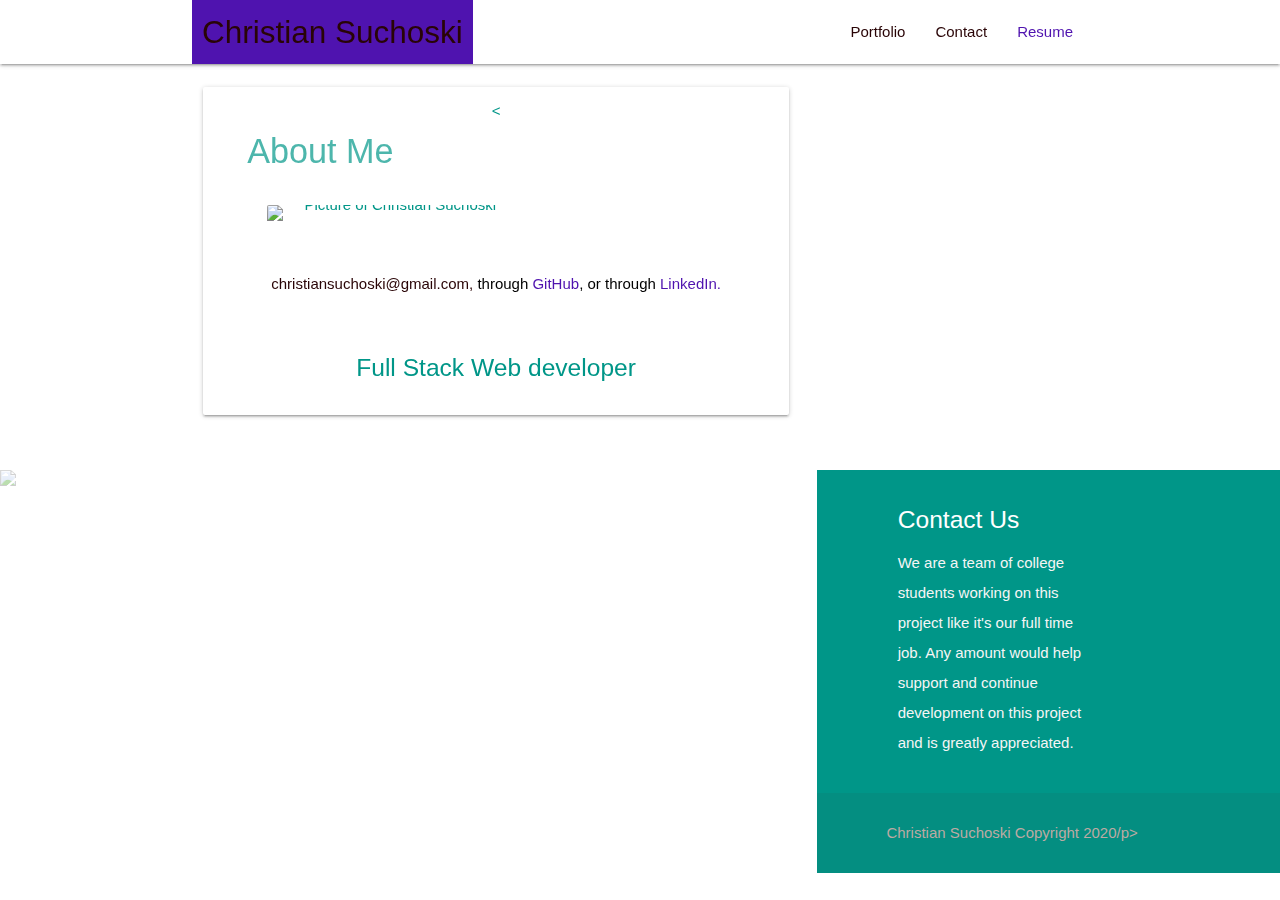
==== about.html @ 45f3770f "Updating and Continue project" ====
<!DOCTYPE html>
<html lang="en">

<head>
    <meta http-equiv="Content-Type" content="text/html; charset=UTF-8" />
    <meta name="viewport" content="width=device-width, initial-scale=1" />
    <title>Christian Suchoski - Full Stack Web Developer</title>

    <link rel="stylesheet" href="https://use.fontawesome.com/releases/v5.8.1/css/all.css"
        integrity="sha384-50oBUHEmvpQ+1lW4y57PTFmhCaXp0ML5d60M1M7uH2+nqUivzIebhndOJK28anvf" crossorigin="anonymous" />
    <!-- CSS  -->
    <link href="https://fonts.googleapis.com/icon?family=Material+Icons" rel="stylesheet">
    <link href="css/materialize.css" type="text/css" rel="stylesheet" media="screen,projection" />
    <link href="css/style.css" type="text/css" rel="stylesheet" media="screen,projection" />
    <!-- Icons-->

</head>

<body>
    <nav class="white" role="navigation">
        <div class="nav-wrapper container">
            <a id="logo-container" href="index.html" class="brand-logo">Christian Suchoski</a>
            <ul class="right hide-on-med-and-down">

                <li><a href="portfolio.html">Portfolio</a></li>
                <li><a href="contact.html">Contact</a></li>
                <li><a href="">Resume</a></li>
            </ul>


            </ul>
            <a href="#" data-target="nav-mobile" class="sidenav-trigger"><i class="material-icons">menu</i></a>
        </div>
    </nav>
    <div id="index-banner" class="parallax-container">
        <div class="section no-pad-bot">
            <div class="container">
                <br><br>
                <!-- <h1 class="header center teal-text text-lighten-2">Parallax Template</h1> -->
                <!-- start about me card-->

                <div class="row center">
                    <!-- <h5 cl
                    <!-- Start card copy paste-->
                    <div class="row">
                        <div class="col">
                            <div class="card white about-card">
                                <div class="card-content teal-text">
                                    < <!-- start -->
                                        <section class="main">
                                            <!-- Pages main heading -->
                                            <!-- <h1>About Me</h1> -->
                                            <section class="main">
                                                <!-- Pages main heading -->
                                                <!-- <h1>About Me</h1> -->
                                                <div class="card-title" id="about-title">
                                                    <h4 class="header teal-text text-lighten-2">About Me</h4>
                                                </div>
                                                <!-- This is the profile photo-->
                                                <div class="card-image" id="about-img">
                                                    <img src="assets" alt="Picture of Christian Suchoski">
                                                </div>
                                                <!-- This is a paragraph-->
                                                <div class="card-content">
                                                    <p class="about">
                                                    </p>
                                                    <p class="about"></p>
                                                    <p class="about"> </p>
                                                    <p class="about"> </p>
                                                    <p class="about">
                                                        <a href="mailto:christiansuchoski@gmail.com"
                                                            target="_blank">christiansuchoski@gmail.com, </a> through<a
                                                            href=""> GitHub</a>, or
                                                        through <a href="">
                                                            LinkedIn.</a>
                                                    </p>

                                                    <!-- End main section -->

                                                    <!-- end -->
                                                </div>
                                                <!-- end card content-->
                                                <h5>Full Stack Web developer</h5>

                                </div>
                            </div>
                        </div>
                        <!-- End Card -->
                    </div>
                </div>
            </div>
        </div>
        <div class="parallax-container valign-wrapper">
            <div class="section no-pad-bot">
                <div class="container">
                    <div class="row center">
                        <!-- <h5 class="header col s12 light">A modern responsive front-end framework based on Material Design</h5> -->
                    </div>
                </div>
            </div>
            <div class="parallax" id="op-para"><img src="assets/images/pano-shore.jpg"
                    alt="panoramic-shore-photo-mateo_atom-instagram">
            </div>
            <div class="container">
                <div class="section">
                    <div class="row">
                        <div class="col s12 center">
                            <h3><i class="mdi-content-send brown-text"></i></h3>
                            <!-- <h4>Contact Us</h4>
                            <p class="left-align light">Lorem ipsum dolor sit amet, consectetur adipiscing elit. Nullam scelerisque id
                              nunc nec volutpat. Etiam pellentesque tristique arcu, non consequat magna fermentum ac. Cras ut ultricies
                              eros. Maecenas eros justo, ullamcorper a sapien id, viverra ultrices eros. Morbi sem neque, posuere et
                              pretium eget, bibendum sollicitudin lacus. Aliquam eleifend sollicitudin diam, eu mattis nisl maximus sed.
                              Nulla imperdiet semper molestie. Morbi massa odio, condimentum sed ipsum ac, gravida ultrices erat. Nullam
                              eget dignissim mauris, non tristique erat. Vestibulum ante ipsum primis in faucibus orci luctus et
                              ultrices
                              posuere cubilia Curae;</p> -->
                        </div>
                    </div>
                </div>
            </div>
            <div class="parallax-container valign-wrapper">
                <div class="section no-pad-bot">
                    <div class="container">
                        <div class="row center">
                            <!-- <h5 class="header col s12 light">A modern responsive front-end framework based on Material Design</h5> -->
                        </div>
                    </div>
                </div>
                <!-- <div class="parallax"><img src="background3.jpg" alt="Unsplashed background img 3"></div> -->
            </div>
            <footer class="page-footer teal">
                <div class="container">
                    <div class="row">
                        <div class="col l8 s14">
                            <h5 class="white-text">Contact Us</h5>
                            <p class="grey-text text-lighten-4">We are a team of college students working on this
                                project
                                like it's our
                                full time job. Any amount would help support and continue development on this project
                                and is
                                greatly
                                appreciated.</p>
                        </div>
                        <!-- <div class="col l3 s12">
                            <h5 class="white-text">Settings</h5>
                            <ul>
                              <li><a class="white-text" href="#!">Link 1</a></li>
                              <li><a class="white-text" href="#!">Link 2</a></li>
                              <li><a class="white-text" href="#!">Link 3</a></li>
                              <li><a class="white-text" href="#!">Link 4</a></li>
                            </ul>
                          </div> -->
                        <!-- <div class="col l3 s12">
                            <h5 class="white-text">Connect</h5>
                            <ul>
                              <li><a class="white-text" href="#!">Link 1</a></li>
                              <li><a class="white-text" href="#!">Link 2</a></li>
                              <li><a class="white-text" href="#!">Link 3</a></li>
                              <li><a class="white-text" href="#!">Link 4</a></li>
                            </ul>
                          </div> -->
                    </div>
                </div>
                <div class="footer-copyright">
                    <div class="container">
                        <!-- Made by <a class="brown-text text-lighten-3" href="http://materializecss.com">Materialize</a> -->
                        <p class="brown-text text-lighten-3">Christian Suchoski Copyright 2020/p>
                    </div>
                </div>
            </footer>
            <!--  Scripts-->
            <script src="https://code.jquery.com/jquery-2.1.1.min.js"></script>
            <script src="js/materialize.js"></script>
            <script src="js/init.js"></script>
</body>

</html>
---- css/style.css ----
/* Custom Stylesheet */
/**
 * Use this file to override Materialize files so you can update
 * the core Materialize files in the future
 *
 * Made By MaterializeCSS.com
 */
 nav ul a,
 nav {
   color: rgb(104, 12, 12);
 }
 
 a:link {
   color: #290406;
 }
 
 a:visited {
   color: #4f13af;
 }
 
 .brand-logo a:link{
   color:#ffffff;
 }
 
 
 a.brand-logo:visited{
   color:#ffffff;
 }
 
 .brand-logo {
   background-color: #4f13af;
   color: white;
   
 }
 #logo-container {
   padding-left: 10px;
   padding-right: 10px;
   
 }
 p {
   line-height: 2rem;
 }
 .sidenav-trigger {
   color: #4f13af;
 }
 .parallax-container {
   min-height: 380px;
   line-height: 0;
   height: auto;
   color: rgba(255, 255, 255, 0.9);
 }
   .parallax-container .section {
     width: 100%;
   }
 
 
 .myDiv {
   position: relative;
   z-index: 1;
 
 }
 
 .myDiv:before {
   content: "";
   position: absolute;
   z-index: -1;
   top: 0;
   bottom: 0;
   left: 0;
   right: 0;
   background: url(../assets/images/) center center;
   background-repeat: no-repeat;
   opacity: .4;
 }
 
 #op-para {
   opacity: .4;
 }
 
   .icon-block {
     padding: 0 15px;
     padding-top: 10px;
   }
   .icon-block .material-icons {
     font-size: inherit;
   }
 
   footer.page-footer {
     margin: 0;
   }
 
   .intro {
     margin-left: 50%;
     width: 100%;
     margin-top: 40%;
 
   }
 
   .about {
     color: black;
     text-align: start;
     /* margin: 10px; */
       /* text-indent: 50px; */
       padding-bottom: 15px;
 
   }
 
   /* .about-card {
     width: 90%;
   } */
 
   #about-img {
     /* padding: 10px; */
     width: 250px;
     height: auto;
     float: left; 
     margin: 20px;
 
   }
 
   #about-title {
     text-align: left;
   }
 
   .main {
     margin-left: 10px;
     margin-right: 10px;
   }
   .pcard {
     font-size: 17px;
   }
 
   /* #download-button {
     margin-bottom: 5%;
   }
 
   .header {
     font-weight: bold;
   }
 
   h5 {
     font-weight: bold;
   } */
 
   #tab1, #tab2, #tab3 {
     height: 350px;
   }
 
   .about-img {
     height: 50%;
     width: auto;
   }
 
 
   /* Media Queries */
 
 @media only screen and (max-width : 992px) {
   .parallax-container .section {
     position: absolute;
     top: 40%;
   }
   #index-banner .section {
     top: 10%;
   }
 }
 @media only screen and (max-width : 600px) {
   #index-banner .section {
     top: 0;
   }
 }
 
 .icon-block {
   padding: 0 15px;
   padding-top: 10px;
 }
 .icon-block .material-icons {
   font-size: inherit;
 }
 
 footer.page-footer {
   margin: 0;
 }
 
 .intro {
   margin-left: 50%;
   width: 100%;
   margin-top: 40%;
 
 }
 
 .pcard {
   font-size: 17px;
 }
 
 #download-button {
   margin-bottom: 5%;
 /* }
 
 .header {
   font-weight: bold;
 }
 
 h5 {
   font-weight: bold;
 }
 
 #tab1, #tab2, #tab3 {
   height: 350px;
 } */
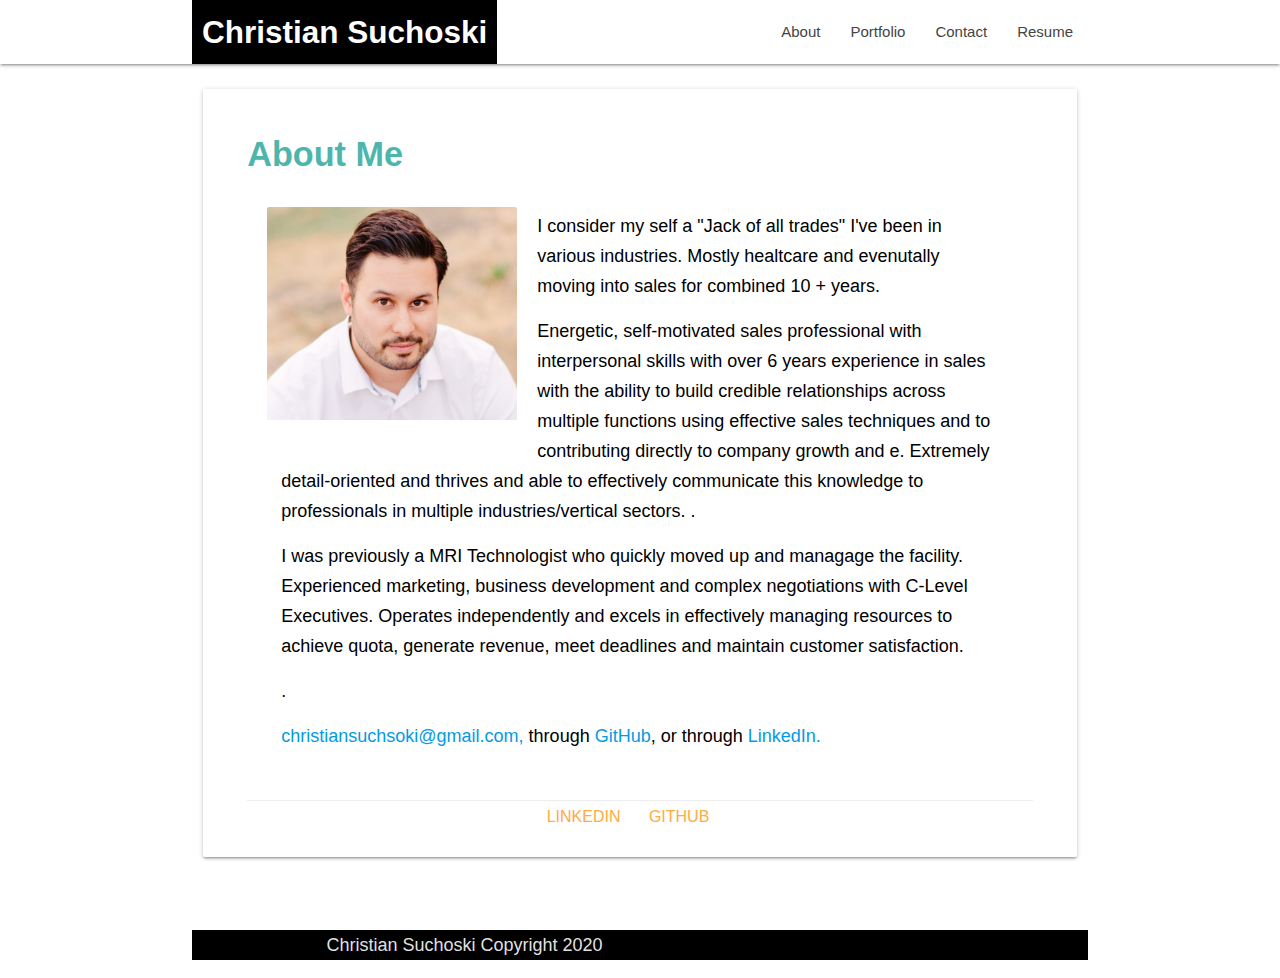
==== commit 8d96b0fe: "Updated index pand about me page" ====
--- a/about.html
+++ b/about.html
@@ -22,157 +22,105 @@
             <a id="logo-container" href="index.html" class="brand-logo">Christian Suchoski</a>
             <ul class="right hide-on-med-and-down">
 
+                <li><a href="about.html">About</a></li>
                 <li><a href="portfolio.html">Portfolio</a></li>
                 <li><a href="contact.html">Contact</a></li>
-                <li><a href="">Resume</a></li>
+                <li><a href="resume.html">Resume</a></li>
             </ul>
 
+            <ul id="nav-mobile" class="sidenav">
 
+                <li><a href="about.html">About</a></li>
+                <li><a href="portfolio.html">Portfolio</a></li>
+                <li><a href="contact.html">Contact</a></li>
+                <li><a href="resume.html">Resume</a></li>
             </ul>
             <a href="#" data-target="nav-mobile" class="sidenav-trigger"><i class="material-icons">menu</i></a>
         </div>
     </nav>
-    <div id="index-banner" class="parallax-container">
+
+    <div id="index-banner" class="parallax-container parallax-about">
         <div class="section no-pad-bot">
             <div class="container">
                 <br><br>
-                <!-- <h1 class="header center teal-text text-lighten-2">Parallax Template</h1> -->
-                <!-- start about me card-->
 
                 <div class="row center">
-                    <!-- <h5 cl
-                    <!-- Start card copy paste-->
                     <div class="row">
                         <div class="col">
                             <div class="card white about-card">
                                 <div class="card-content teal-text">
-                                    < <!-- start -->
-                                        <section class="main">
-                                            <!-- Pages main heading -->
-                                            <!-- <h1>About Me</h1> -->
-                                            <section class="main">
-                                                <!-- Pages main heading -->
-                                                <!-- <h1>About Me</h1> -->
-                                                <div class="card-title" id="about-title">
-                                                    <h4 class="header teal-text text-lighten-2">About Me</h4>
-                                                </div>
-                                                <!-- This is the profile photo-->
-                                                <div class="card-image" id="about-img">
-                                                    <img src="assets" alt="Picture of Christian Suchoski">
-                                                </div>
-                                                <!-- This is a paragraph-->
-                                                <div class="card-content">
-                                                    <p class="about">
-                                                    </p>
-                                                    <p class="about"></p>
-                                                    <p class="about"> </p>
-                                                    <p class="about"> </p>
-                                                    <p class="about">
-                                                        <a href="mailto:christiansuchoski@gmail.com"
-                                                            target="_blank">christiansuchoski@gmail.com, </a> through<a
-                                                            href=""> GitHub</a>, or
-                                                        through <a href="">
-                                                            LinkedIn.</a>
-                                                    </p>
+                                    <section class="main">
+                                        <div class="card-title" id="about-title">
+                                            <h4 class="header teal-text text-lighten-2">About Me</h4>
+                                        </div>
+                                        <!-- This is the profile photo-->
+                                        <div class="card-image" id="about-img">
+                                            <img src="assets/images/Christ cropped photo_Easy-Resize.com.jpg"
+                                                alt="Pic of Me">
+                                        </div>
 
-                                                    <!-- End main section -->
-
-                                                    <!-- end -->
-                                                </div>
-                                                <!-- end card content-->
-                                                <h5>Full Stack Web developer</h5>
-
+                                        <!-- This is a paragraph-->
+                                        <div class="card-content">
+                                            <p class="about">I consider my self a "Jack of all trades" I've been in
+                                                various industries. Mostly healtcare and evenutally moving into sales
+                                                for combined 10 + years.
+                                            </p>
+                                            <p class="about">Energetic, self-motivated sales professional with
+                                                interpersonal skills with over 6 years experience in sales with the
+                                                ability to build credible relationships across multiple functions using
+                                                effective sales techniques and to contributing directly to company
+                                                growth and
+                                                e.
+                                                Extremely detail-oriented and thrives and able to effectively
+                                                communicate this knowledge to professionals in multiple
+                                                industries/vertical sectors.​ .</p>
+                                            <p class="about">I was previously a MRI Technologist who quickly moved up
+                                                and managage the facility.
+                                                Experienced marketing, business development and complex negotiations
+                                                with C-Level Executives. Operates independently and excels in
+                                                effectively managing resources to achieve quota, generate revenue, meet
+                                                deadlines and maintain customer satisfaction.
+                                            </p>
+                                            <p class="about">. </p>
+                                            <p class="about">
+                                                <a href="mailto:christiansuchoski@gmail.com"
+                                                    target="_blank">christiansuchsoki@gmail.com, </a> through<a
+                                                    href="https://github.com/Huski82"> GitHub</a>, or through <a
+                                                    href="https://www.linkedin.com/in/christian-suchoski-880118164/">
+                                                    LinkedIn.</a>
+                                            </p>
+                                        </div>
+                                        <!-- end card content-->
+                                        <div class="card-action">
+                                            <a
+                                                href="https://www.linkedin.com/in/christian-suchoski-880118164/">LinkedIn</a>
+                                            <a href="https://github.com/Huski82">Github</a>
+                                        </div>
                                 </div>
                             </div>
-                        </div>
-                        <!-- End Card -->
-                    </div>
-                </div>
-            </div>
-        </div>
-        <div class="parallax-container valign-wrapper">
-            <div class="section no-pad-bot">
-                <div class="container">
-                    <div class="row center">
-                        <!-- <h5 class="header col s12 light">A modern responsive front-end framework based on Material Design</h5> -->
-                    </div>
-                </div>
-            </div>
-            <div class="parallax" id="op-para"><img src="assets/images/pano-shore.jpg"
-                    alt="panoramic-shore-photo-mateo_atom-instagram">
-            </div>
-            <div class="container">
-                <div class="section">
-                    <div class="row">
-                        <div class="col s12 center">
-                            <h3><i class="mdi-content-send brown-text"></i></h3>
-                            <!-- <h4>Contact Us</h4>
-                            <p class="left-align light">Lorem ipsum dolor sit amet, consectetur adipiscing elit. Nullam scelerisque id
-                              nunc nec volutpat. Etiam pellentesque tristique arcu, non consequat magna fermentum ac. Cras ut ultricies
-                              eros. Maecenas eros justo, ullamcorper a sapien id, viverra ultrices eros. Morbi sem neque, posuere et
-                              pretium eget, bibendum sollicitudin lacus. Aliquam eleifend sollicitudin diam, eu mattis nisl maximus sed.
-                              Nulla imperdiet semper molestie. Morbi massa odio, condimentum sed ipsum ac, gravida ultrices erat. Nullam
-                              eget dignissim mauris, non tristique erat. Vestibulum ante ipsum primis in faucibus orci luctus et
-                              ultrices
-                              posuere cubilia Curae;</p> -->
+                            </section>
+                            <!-- End main section -->
                         </div>
                     </div>
                 </div>
-            </div>
-            <div class="parallax-container valign-wrapper">
-                <div class="section no-pad-bot">
-                    <div class="container">
-                        <div class="row center">
-                            <!-- <h5 class="header col s12 light">A modern responsive front-end framework based on Material Design</h5> -->
+
+                <br><br>
+
+                <footer>
+                    <div class="page footer black">
+                        <div class="container">
+
+                            <p class="left-align text-lighten-3">Christian Suchoski Copyright 2020</p>
                         </div>
                     </div>
-                </div>
-                <!-- <div class="parallax"><img src="background3.jpg" alt="Unsplashed background img 3"></div> -->
-            </div>
-            <footer class="page-footer teal">
-                <div class="container">
-                    <div class="row">
-                        <div class="col l8 s14">
-                            <h5 class="white-text">Contact Us</h5>
-                            <p class="grey-text text-lighten-4">We are a team of college students working on this
-                                project
-                                like it's our
-                                full time job. Any amount would help support and continue development on this project
-                                and is
-                                greatly
-                                appreciated.</p>
-                        </div>
-                        <!-- <div class="col l3 s12">
-                            <h5 class="white-text">Settings</h5>
-                            <ul>
-                              <li><a class="white-text" href="#!">Link 1</a></li>
-                              <li><a class="white-text" href="#!">Link 2</a></li>
-                              <li><a class="white-text" href="#!">Link 3</a></li>
-                              <li><a class="white-text" href="#!">Link 4</a></li>
-                            </ul>
-                          </div> -->
-                        <!-- <div class="col l3 s12">
-                            <h5 class="white-text">Connect</h5>
-                            <ul>
-                              <li><a class="white-text" href="#!">Link 1</a></li>
-                              <li><a class="white-text" href="#!">Link 2</a></li>
-                              <li><a class="white-text" href="#!">Link 3</a></li>
-                              <li><a class="white-text" href="#!">Link 4</a></li>
-                            </ul>
-                          </div> -->
-                    </div>
-                </div>
-                <div class="footer-copyright">
-                    <div class="container">
-                        <!-- Made by <a class="brown-text text-lighten-3" href="http://materializecss.com">Materialize</a> -->
-                        <p class="brown-text text-lighten-3">Christian Suchoski Copyright 2020/p>
-                    </div>
-                </div>
-            </footer>
-            <!--  Scripts-->
-            <script src="https://code.jquery.com/jquery-2.1.1.min.js"></script>
-            <script src="js/materialize.js"></script>
-            <script src="js/init.js"></script>
+                </footer>
+
+
+                <!--  Scripts-->
+                <script src="https://code.jquery.com/jquery-2.1.1.min.js"></script>
+                <script src="js/materialize.js"></script>
+                <script src="js/init.js"></script>
+
 </body>
 
 </html>--- a/css/style.css
+++ b/css/style.css
@@ -1,210 +1,433 @@
-/* Custom Stylesheet */
-/**
- * Use this file to override Materialize files so you can update
- * the core Materialize files in the future
- *
- * Made By MaterializeCSS.com
- */
- nav ul a,
- nav {
-   color: rgb(104, 12, 12);
+body {
+  font-size: 100%;
+}
+
+nav ul a,
+nav {
+  color: #444;
+}
+
+a:link {
+  color: :#0e0e0e83;
+
+}
+
+a:visited {
+  color:#0e0e0e83;
+}
+
+a.brand-logo:link{
+  color:#FFFFFF;s
+}
+
+
+a.brand-logo:visited{
+  color:#FFFFFF;
+}
+
+.brand-logo-btn {
+  background-color: black;
+  color: white;
+ 
+  
+}
+
+a.brand-logo-btn:link{
+  color:#FFFFFF;
+}
+
+
+a.brand-logo-btn:visited{
+  color:#FFFFFF;
+}
+
+.brand-logo {
+  background-color: black;
+  color: white;
+  font-weight: bold;
+  
+}
+
+#logo-container {
+  padding-left: 10px;
+  padding-right: 10px;
+  
+}
+
+.sidenav-trigger {
+  color:black;
+}
+
+.parallax-container {
+  min-height: 380px;
+  line-height: 0;
+  height: auto;
+  color: rgba(255,255,255,.9);
+}
+  .parallax-container .section {
+    width: 100%;
+  }
+
+
+#op-para {
+  opacity: .5;
+}
+
+  .icon-block {
+    padding: 0 15px;
+    padding-top: 10px;
+  }
+  .icon-block .material-icons {
+    font-size: inherit;
+  }
+
+  .icon-block-port {
+    padding: 0 10px;
+    padding-top: 10px;
+    
+  }
+ 
+  footer.page-footer {
+    margin: 0;
+  }
+  
+  .intro {
+    margin-left: 55%;
+    width: 100%;
+    margin-top: 40%;
+    
+  }
+
+  .about {
+    color: black;
+    text-align: start;
+      padding-bottom: 15px;
+ 
+  }
+
+  #about-img {
+
+    width: 250px;
+    height: auto;
+    float: left; 
+    margin: 20px;
+    
+  }
+
+  #about-title {
+    text-align: left;
+  }
+
+  .main {
+    margin-left: 10px;
+    margin-right: 10px;
+  }
+  .card-content {
+    margin: 10px;
+  }
+  
+  #download-button {
+    margin-bottom: 5%;
+  }
+  
+  .header {
+    font-weight: bold;
+  }
+  
+  h5 {
+    font-weight: bold;
+  }
+  
+  .start {
+    height: 375px;
+    width: auto;
+
+  }
+
+  p {
+
+    font-size: large;
+      line-height: 2rem;
+    }
+
+
+  #tab1P, #tab2P, #tab3P, #tab4P, #tab5P, #tab6P, #tab7P, #tab8P, #tab9P {
+    height: 275px;
+    width: 275px;
+  }
+
+  .tab3P {
+        font-size: 19px;
+        line-height: 2rem;
+
+  }
+
+  .about-img {
+    height: 50%;
+    width: auto;
+  }
+  
+.work {
+  border-bottom: 0; 
+  background-color: black;
+  color:#FFFFFF;
+  text-align: center; 
+  position: absolute; 
+  bottom: 60px; 
+  padding-top:  15px;
+  padding-bottom:  15px;
+  width: 89%;
+  margin-bottom: 0;
+  z-index: 1;
+}
+
+.port {
+  height: 250px;
+  position: absolute; 
+  z-index: 0;
+ 
+}
+
+ li img {
+  width: 70%;
+    margin-bottom: 5px;
+ } 
+
+ .list {
+  margin-bottom: 15px;
+ }
+
+ #list-card{ 
+   width: 70%;
+   margin-left: 16%;
+ }
+
+ .contact-card {
+   width: 60%;
+   margin-left: 20%;
+   margin-right: 20%;
  }
  
- a:link {
-   color: #290406;
- }
- 
- a:visited {
-   color: #4f13af;
- }
- 
- .brand-logo a:link{
-   color:#ffffff;
- }
- 
- 
- a.brand-logo:visited{
-   color:#ffffff;
- }
- 
- .brand-logo {
-   background-color: #4f13af;
-   color: white;
-   
- }
- #logo-container {
-   padding-left: 10px;
-   padding-right: 10px;
-   
- }
- p {
-   line-height: 2rem;
- }
- .sidenav-trigger {
-   color: #4f13af;
- }
- .parallax-container {
-   min-height: 380px;
-   line-height: 0;
-   height: auto;
-   color: rgba(255, 255, 255, 0.9);
- }
-   .parallax-container .section {
-     width: 100%;
-   }
- 
- 
- .myDiv {
-   position: relative;
-   z-index: 1;
- 
- }
- 
- .myDiv:before {
-   content: "";
-   position: absolute;
-   z-index: -1;
-   top: 0;
-   bottom: 0;
-   left: 0;
-   right: 0;
-   background: url(../assets/images/) center center;
-   background-repeat: no-repeat;
-   opacity: .4;
- }
- 
- #op-para {
-   opacity: .4;
- }
- 
-   .icon-block {
-     padding: 0 15px;
-     padding-top: 10px;
-   }
-   .icon-block .material-icons {
-     font-size: inherit;
-   }
- 
-   footer.page-footer {
-     margin: 0;
-   }
- 
-   .intro {
-     margin-left: 50%;
-     width: 100%;
-     margin-top: 40%;
- 
-   }
- 
-   .about {
-     color: black;
-     text-align: start;
-     /* margin: 10px; */
-       /* text-indent: 50px; */
-       padding-bottom: 15px;
- 
-   }
- 
-   /* .about-card {
-     width: 90%;
-   } */
- 
-   #about-img {
-     /* padding: 10px; */
-     width: 250px;
-     height: auto;
-     float: left; 
-     margin: 20px;
- 
-   }
- 
-   #about-title {
-     text-align: left;
-   }
- 
-   .main {
-     margin-left: 10px;
-     margin-right: 10px;
-   }
-   .pcard {
-     font-size: 17px;
-   }
- 
-   /* #download-button {
-     margin-bottom: 5%;
-   }
- 
-   .header {
-     font-weight: bold;
-   }
- 
-   h5 {
-     font-weight: bold;
-   } */
- 
-   #tab1, #tab2, #tab3 {
-     height: 350px;
-   }
- 
-   .about-img {
-     height: 50%;
-     width: auto;
-   }
- 
- 
-   /* Media Queries */
- 
- @media only screen and (max-width : 992px) {
-   .parallax-container .section {
-     position: absolute;
-     top: 40%;
-   }
-   #index-banner .section {
-     top: 10%;
-   }
- }
- @media only screen and (max-width : 600px) {
-   #index-banner .section {
-     top: 0;
-   }
- }
- 
- .icon-block {
-   padding: 0 15px;
-   padding-top: 10px;
- }
- .icon-block .material-icons {
-   font-size: inherit;
- }
- 
- footer.page-footer {
-   margin: 0;
- }
- 
- .intro {
-   margin-left: 50%;
-   width: 100%;
-   margin-top: 40%;
- 
- }
- 
- .pcard {
-   font-size: 17px;
- }
- 
- #download-button {
-   margin-bottom: 5%;
- /* }
- 
- .header {
-   font-weight: bold;
- }
- 
- h5 {
-   font-weight: bold;
- }
- 
- #tab1, #tab2, #tab3 {
-   height: 350px;
- } */
- + .ccard {
+  font-size: 20px;
+  font-weight: bold;
+  padding: 5%;
+}
+
+.border {
+  border: 1px solid black;
+}
+
+.contact {
+  color: black;
+  text-align: start;
+  font-size: 18px;
+    padding-bottom: 15px;
+    padding-left: 20px;
+    padding-right: 20px;
+}
+
+.middle {
+  color: black;
+  text-align: start;
+    padding: 10px 0;
+    margin: 0 5px;
+    
+}
+
+.fa-print {
+  padding: 5px 0;
+  margin-left: 3%;
+}
+
+.card-action {
+  font-size: medium;
+  margin-top: 10px;
+}
+
+
+/* Media Queries*/
+
+@media only screen and (max-width : 992px) {
+  .parallax-container .section {
+    position: absolute;
+    top: 40%;
+    
+  }
+  #index-banner .section {
+    top: 10%;
+  }
+
+  .parallax-intro {
+    min-height: 650px;
+
+  }
+
+  .parallax-about {
+    min-height: 1500px;
+
+  }
+
+  .parallax-portfolio {
+    min-height: 2600px;
+
+  }
+
+  .parallax-contact {
+    min-height: 725px;
+    
+  }
+
+  .parallax-resume {
+    min-height: 1800px;
+    
+  }
+
+
+.parallax-list {
+  min-height: 2050px;
+}
+
+
+  .intro {    
+  margin: 0 auto 0 50%;
+
+  }
+
+.about-card {
+  margin: 0 auto;
+  margin: 0 auto;
+}
+
+#about-img {
+  width: 40%;
+  height: auto; 
+  
+}
+
+.contact-card {
+  margin: 0 auto;
+  width: auto;  
+  
+}
+
+.start {
+  height: 400px;
+  width: auto;
+
+}
+
+#tab1P, #tab2P, #tab3P, #tab4P, #tab5P, #tab6P, #tab7P, #tab8P, #tab9P {
+  height: 300px;
+  width: 300px;
+     
+}
+
+.tab3P {
+      font-size: 19px;
+      line-height: 2rem;
+      
+}
+
+  
+.work {
+  border-bottom: 0; 
+  background-color: black;
+  color:#FFFFFF;
+  text-align: center; 
+  position: absolute; 
+  bottom: 60px; 
+  padding-top:  15px;
+  padding-bottom:  15px;
+  width: 90%;
+  margin-bottom: 0;
+  z-index: 1;
+}
+
+.port {
+  height: 275px;
+  position: relative; 
+  z-index: 0;
+  
+}
+  
+}
+
+@media only screen and (max-width : 600px) {
+  #index-banner .section {
+    top: 0;
+  }
+
+  .parallax-container .section {
+    position: absolute;
+    /* top: 10%; */
+    
+  }
+  #index-banner .section {
+    top: 5%;
+  }
+
+  .parallax-intro {
+    min-height: 700px;
+
+  }
+
+  .parallax-about {
+    min-height: 2000px;
+
+  }
+
+  .parallax-portfolio {
+    min-height: 3500px;
+
+  }
+
+  #tab1P, #tab2P, #tab3P, #tab4P, #tab5P, #tab6P, #tab7P, #tab8P, #tab9P {
+  
+    margin: 0 auto;
+    margin-bottom: 5%;
+       
+  }
+
+  .parallax-list {
+    min-height: 1700px;
+  }
+
+
+  .parallax-resume {
+    min-height: 1200px;
+    
+  }
+
+  .intro {    
+  margin: 0 auto;
+
+  }
+
+.about-card {
+  margin: 0 5% auto 0;
+}
+
+#about-img {
+  width: 40%;
+  height: auto; 
+  
+}
+
+.contact-card {
+  margin: 0 auto;
+  width: auto;  
+  
+}
+
+.start {
+  height: 400px;
+  width: auto;
+
+}
+.ccard {
+  padding-left: 5%;
+}
+}
+
+
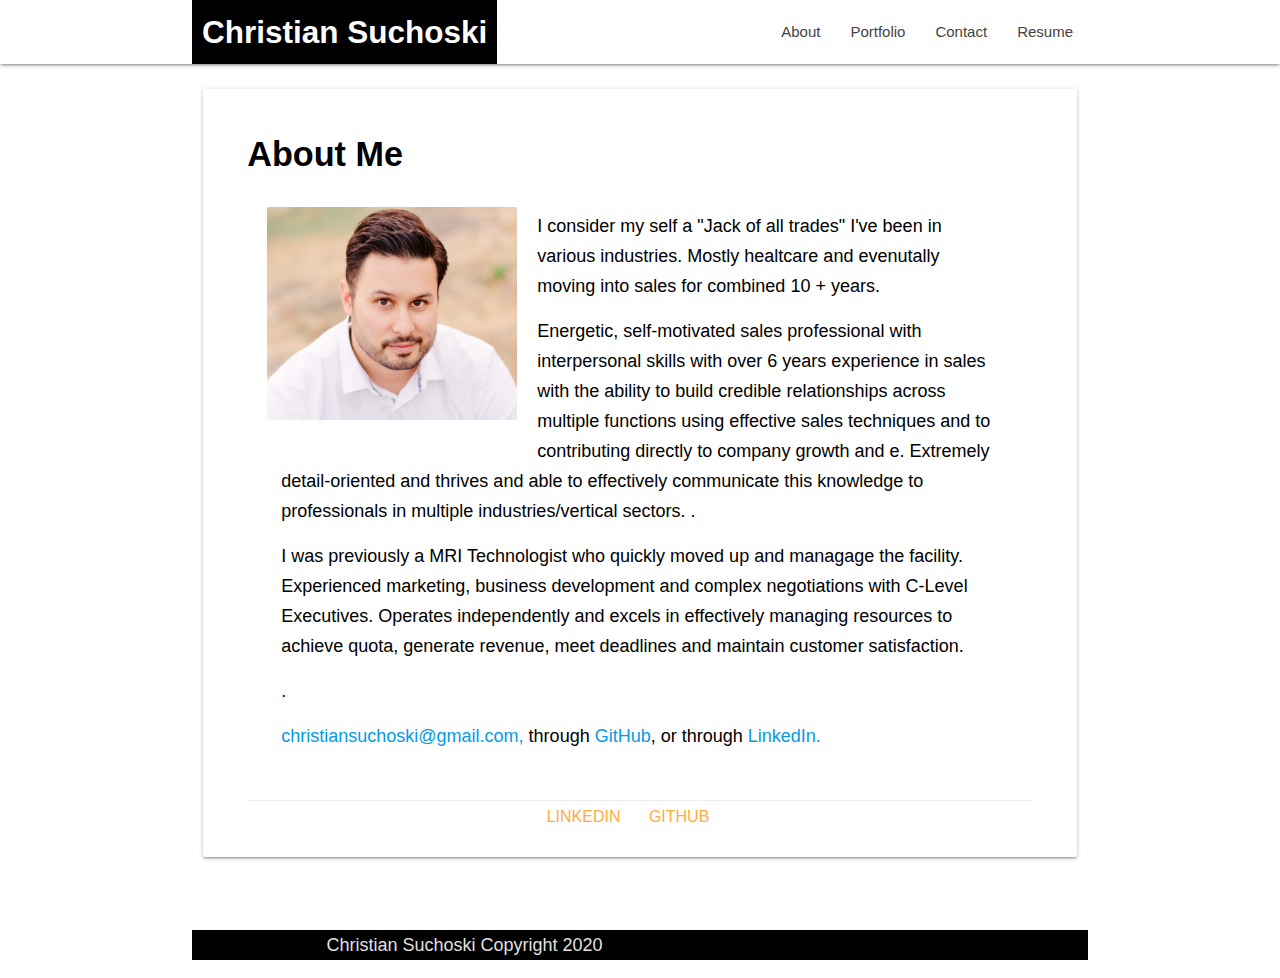
==== commit bcaf6c30: "update to contact page and css" ====
--- a/about.html
+++ b/about.html
@@ -48,10 +48,10 @@
                     <div class="row">
                         <div class="col">
                             <div class="card white about-card">
-                                <div class="card-content teal-text">
+                                <div class="card-content black-text">
                                     <section class="main">
                                         <div class="card-title" id="about-title">
-                                            <h4 class="header teal-text text-lighten-2">About Me</h4>
+                                            <h4 class="header black-text text-lighten-2">About Me</h4>
                                         </div>
                                         <!-- This is the profile photo-->
                                         <div class="card-image" id="about-img">
@@ -84,7 +84,7 @@
                                             <p class="about">. </p>
                                             <p class="about">
                                                 <a href="mailto:christiansuchoski@gmail.com"
-                                                    target="_blank">christiansuchsoki@gmail.com, </a> through<a
+                                                    target="_blank">christiansuchoski@gmail.com, </a> through<a
                                                     href="https://github.com/Huski82"> GitHub</a>, or through <a
                                                     href="https://www.linkedin.com/in/christian-suchoski-880118164/">
                                                     LinkedIn.</a>
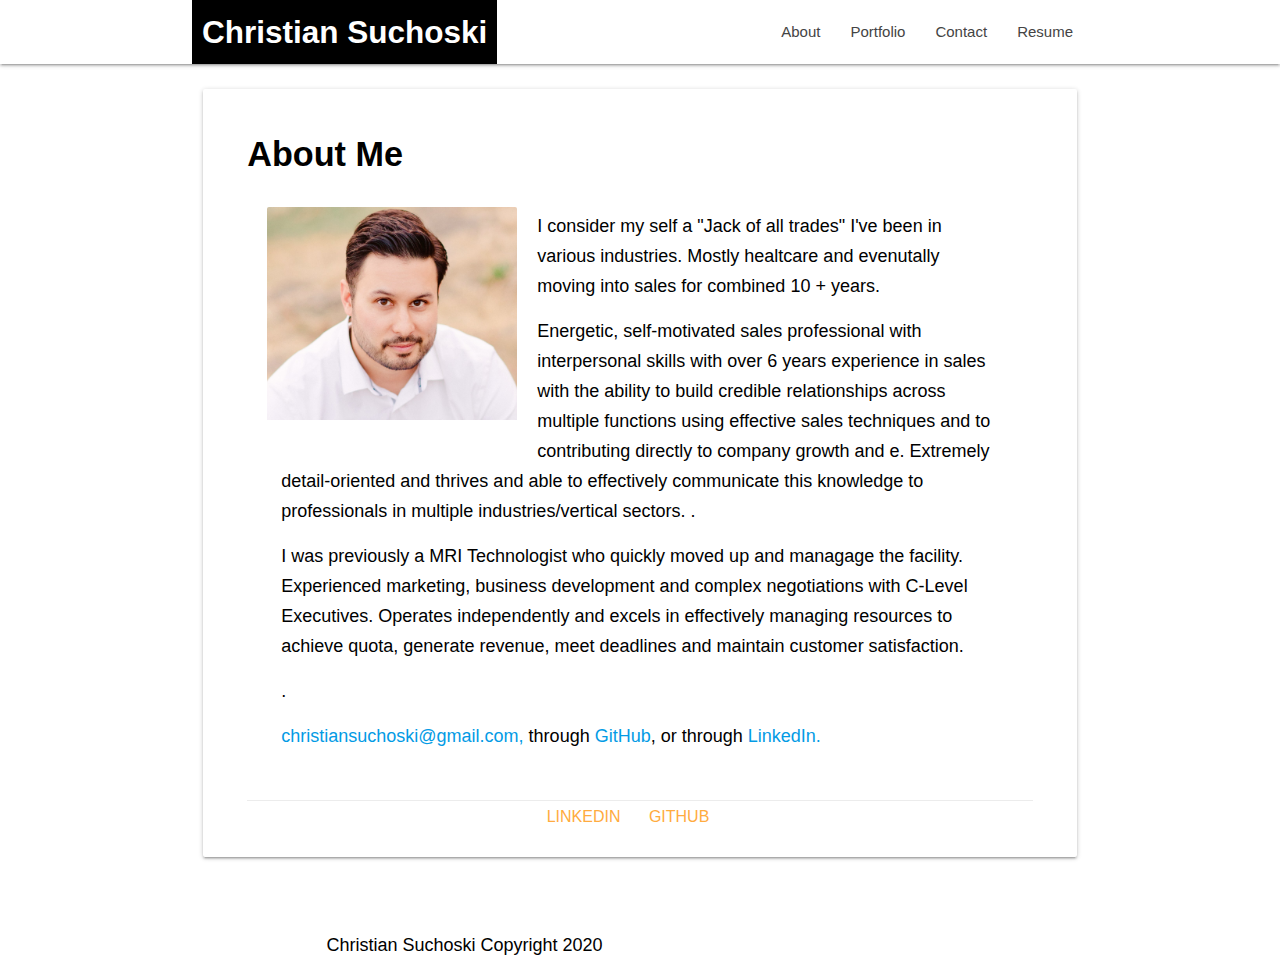
==== commit 46e8af9c: "changes to all html files" ====
--- a/about.html
+++ b/about.html
@@ -107,10 +107,9 @@
                 <br><br>
 
                 <footer>
-                    <div class="page footer black">
+                    <div class="footer-copyright">
                         <div class="container">
-
-                            <p class="left-align text-lighten-3">Christian Suchoski Copyright 2020</p>
+                            <p class="black-text text-lighten-3">Christian Suchoski Copyright 2020</p>
                         </div>
                     </div>
                 </footer>
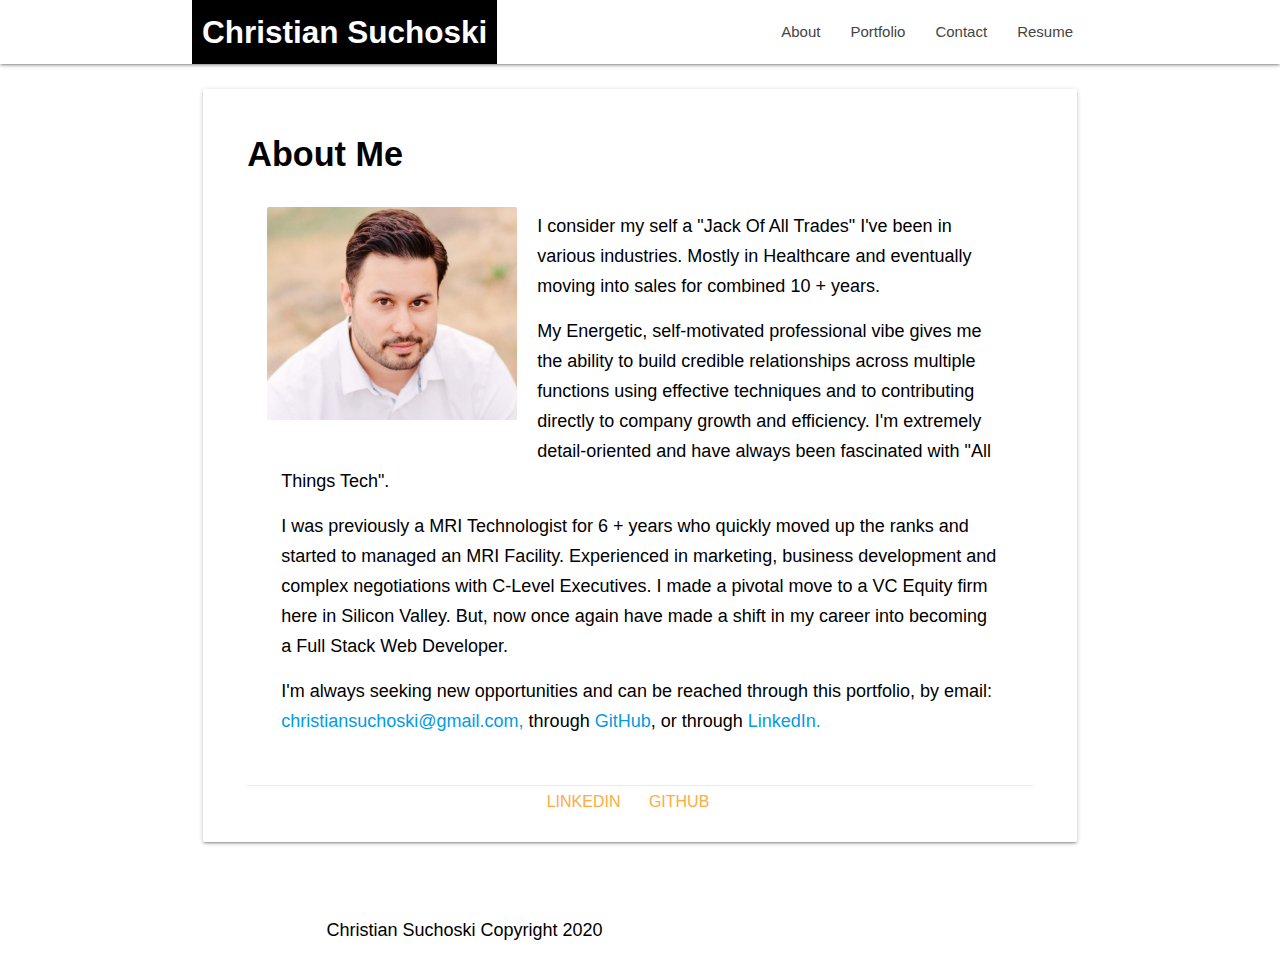
==== commit af26a7e0: "Added license and about.html info" ====
--- a/about.html
+++ b/about.html
@@ -61,28 +61,32 @@
 
                                         <!-- This is a paragraph-->
                                         <div class="card-content">
-                                            <p class="about">I consider my self a "Jack of all trades" I've been in
-                                                various industries. Mostly healtcare and evenutally moving into sales
+                                            <p class="about">I consider my self a "Jack Of All Trades" I've been in
+                                                various industries. Mostly in Healthcare and eventually moving into
+                                                sales
                                                 for combined 10 + years.
                                             </p>
-                                            <p class="about">Energetic, self-motivated sales professional with
-                                                interpersonal skills with over 6 years experience in sales with the
+                                            <p class="about">My Energetic, self-motivated professional vibe gives me the
                                                 ability to build credible relationships across multiple functions using
-                                                effective sales techniques and to contributing directly to company
-                                                growth and
-                                                e.
-                                                Extremely detail-oriented and thrives and able to effectively
-                                                communicate this knowledge to professionals in multiple
-                                                industries/vertical sectors.​ .</p>
-                                            <p class="about">I was previously a MRI Technologist who quickly moved up
-                                                and managage the facility.
-                                                Experienced marketing, business development and complex negotiations
-                                                with C-Level Executives. Operates independently and excels in
-                                                effectively managing resources to achieve quota, generate revenue, meet
-                                                deadlines and maintain customer satisfaction.
+                                                effective techniques and to contributing directly to company
+                                                growth and efficiency.
+
+                                                I'm extremely detail-oriented and have always been fascinated with "All
+                                                Things Tech".</p>
+                                            <p class="about">I was previously a MRI Technologist for 6 + years who
+                                                quickly moved up the ranks
+                                                and started to managed an MRI Facility.
+
+                                                Experienced in marketing, business development and complex negotiations
+                                                with C-Level Executives. I made a pivotal move to a VC Equity firm here
+                                                in Silicon Valley. But,
+                                                now once again have made a shift in my career into becoming a Full Stack
+                                                Web Developer.
                                             </p>
-                                            <p class="about">. </p>
-                                            <p class="about">
+                                            <p class="about">I'm always seeking new opportunities and can
+                                                be reached
+                                                through this portfolio, by
+                                                email:
                                                 <a href="mailto:christiansuchoski@gmail.com"
                                                     target="_blank">christiansuchoski@gmail.com, </a> through<a
                                                     href="https://github.com/Huski82"> GitHub</a>, or through <a
